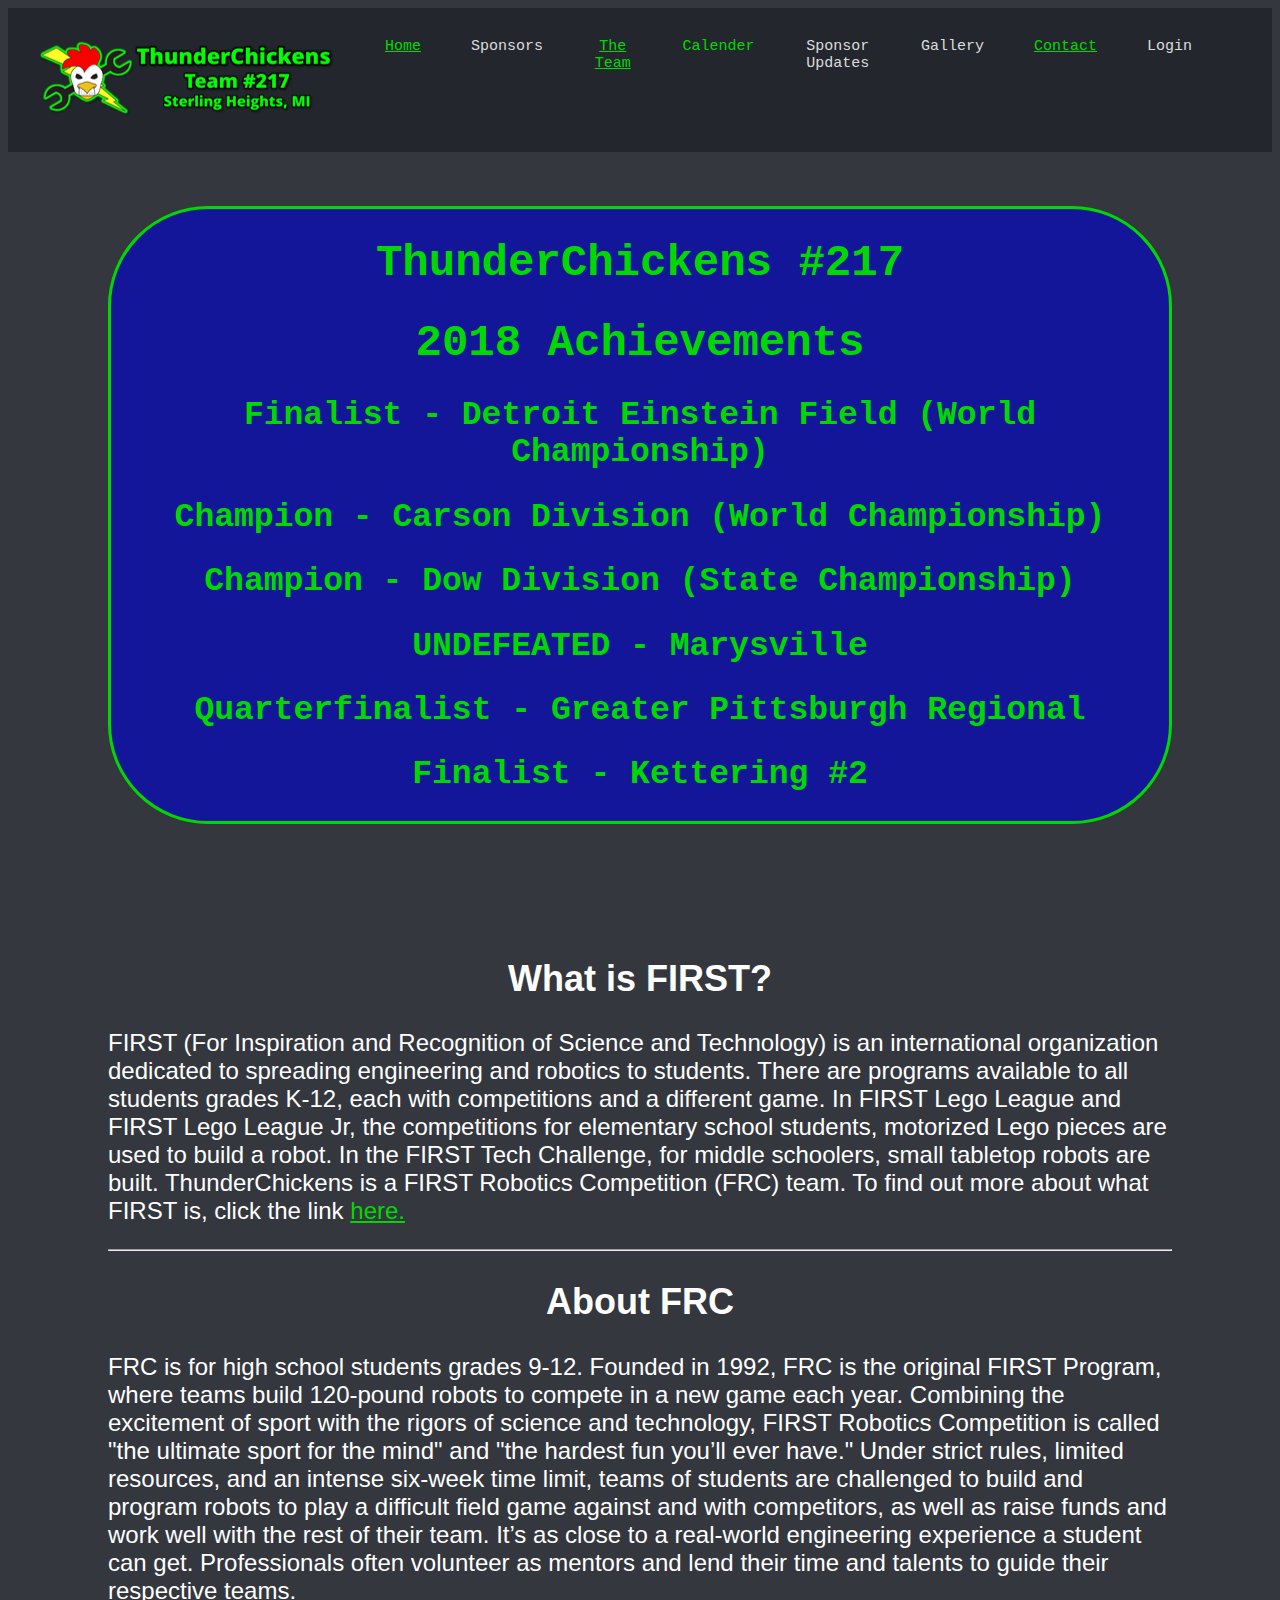
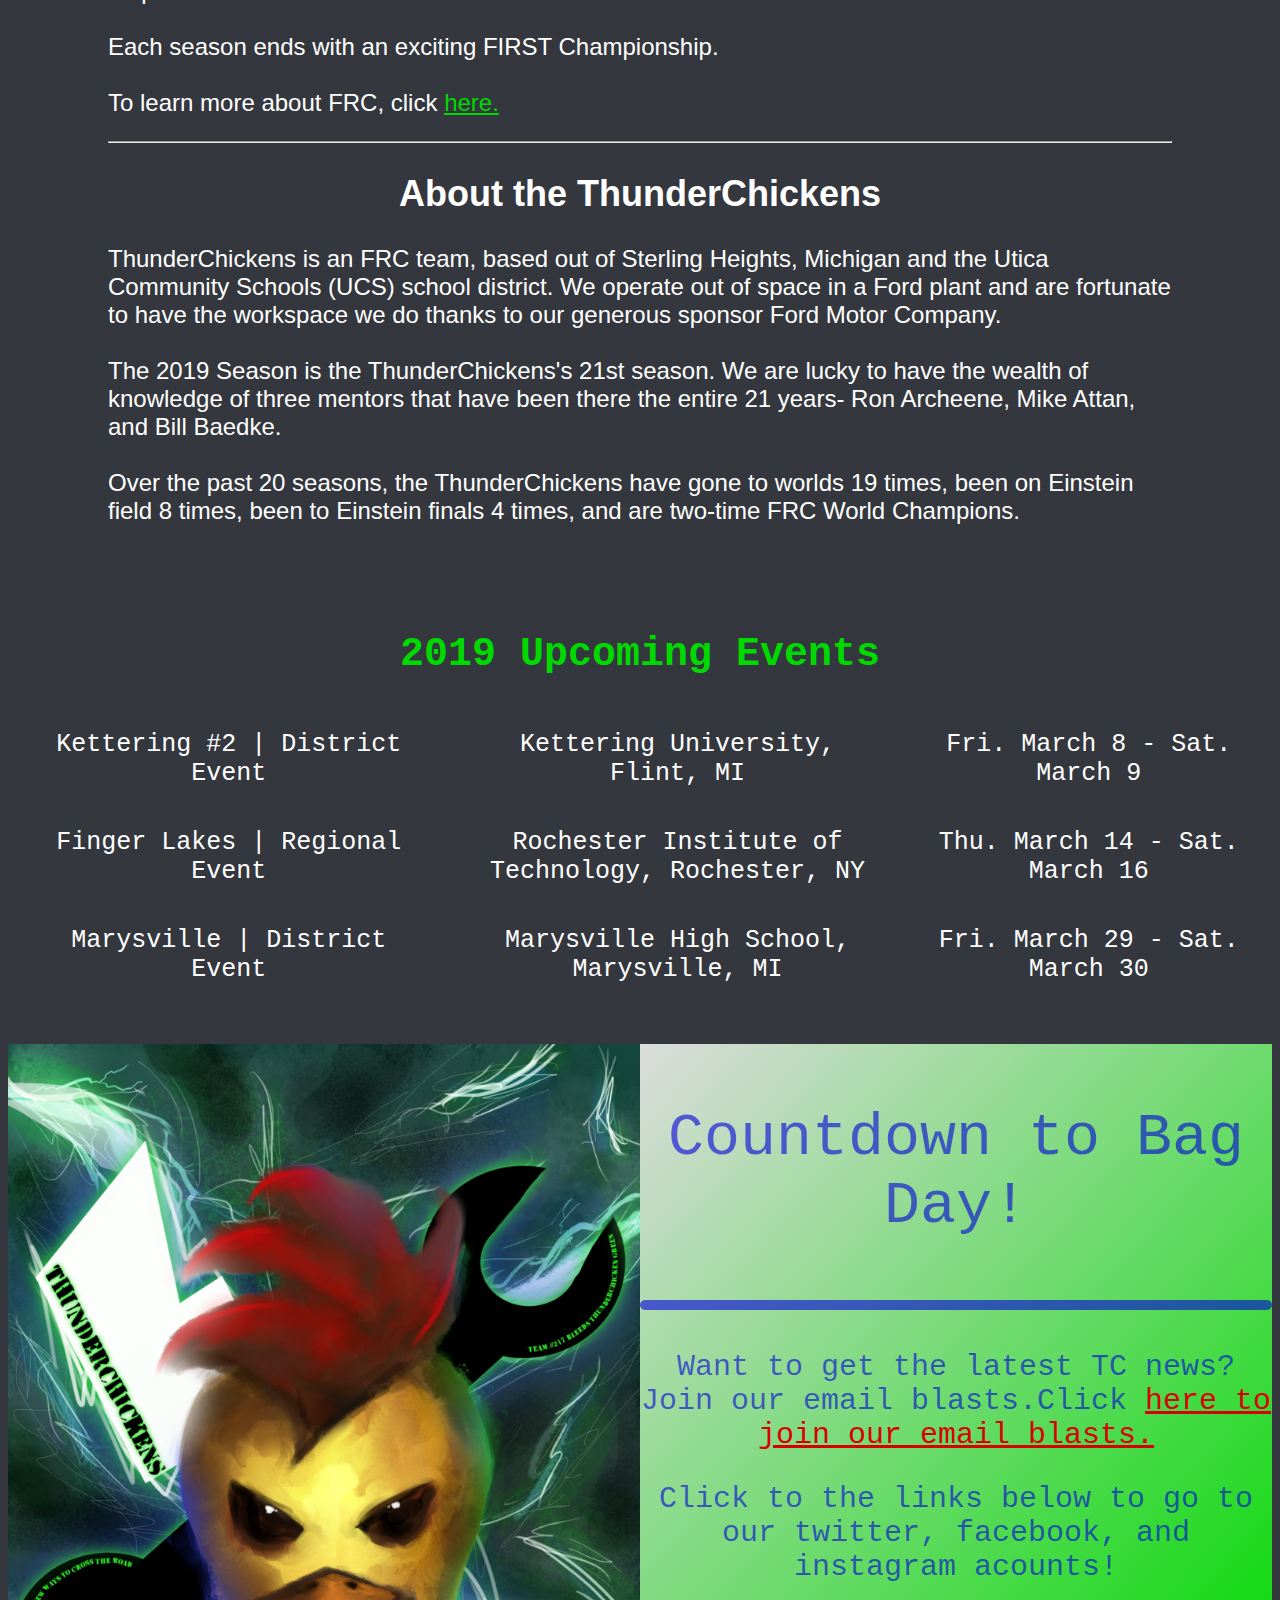
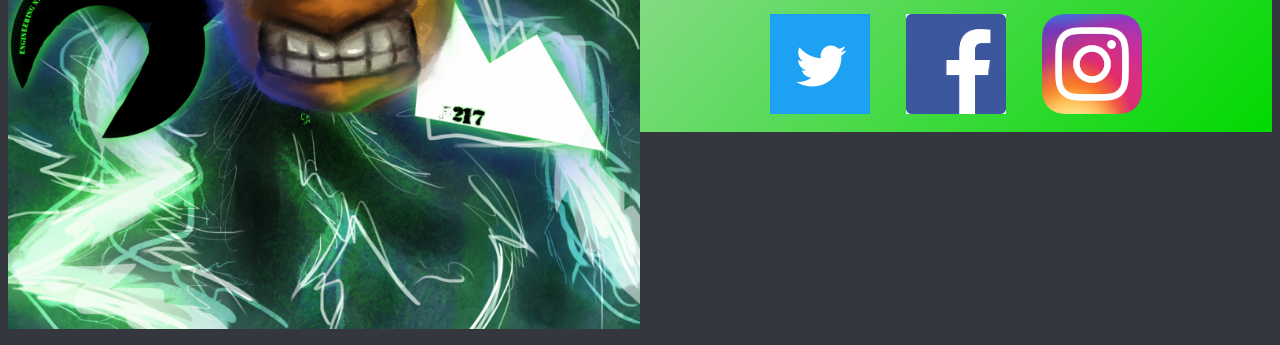
==== index.html @ a52dcb53 "actually did that last one without typos" ====
<!DOCTYPE html>
<html>
  <head>
    <link href="index.css" rel="stylesheet" type="text/css">
    <link rel="icon" href="Favicon.png" type="image/gif" sizes="16x16">
    <title>Home</title>
  </head>
  <body style="background-color:#34373d;">
        <div class="header">
          <div class= "grid1">
            <div class="item1"><img src="Team-217-Logo.png"></div>
            <div class="item1"><a href="./index.html">Home</a></div>
            <div class="item1">Sponsors</div>
            <div class="item1"><a href="/mentors.html">The Team</a></div>
            <div class="item1"><a hre="./calendar.html">Calender</a></div>
            <div class="item1">Sponsor Updates</div>
            <div class="item1">Gallery</div>
            <div class="item1"><a href="./ContactUs.html">Contact</a></div>
            <div class="item1">Login</div>
          </div>
        </div>
    <div class="achievements2018">
      <br>
      <br>
      <br>
      <div class="textbox">
        <h1><span>ThunderChickens #217</span></h1>
        <h1><span>2018 Achievements<br></span></h1>
        <h2><span class="award">Finalist</span><span> - Detroit Einstein Field (World Championship)</span></h2>
        <h2><span class="award">Champion</span<span> - Carson Division (World Championship)</span></h2>
        <h2><span class="award">Champion</span><span> - Dow Division (State Championship)</span></h2>
        <h2><span class="award">UNDEFEATED</span><span> - Marysville</span></h2>
        <h2><span class="award">Quarterfinalist</span><span> - Greater Pittsburgh Regional</span></h2>
        <h2><span class="award">Finalist</span><span> - Kettering #2</span></h2>
      </div>
      <br>
      <br>
      <br>
    </div>
    <div class="info">
      <h2>What is FIRST?</h2>
        <p>FIRST (For Inspiration and Recognition of Science and Technology) is
          an international organization dedicated to spreading engineering and
          robotics to students. There are programs available to all students
          grades K-12, each with competitions and a different game. In FIRST
          Lego League and FIRST Lego League Jr, the competitions for elementary
          school students, motorized Lego pieces are used to build a robot.
          In the FIRST Tech Challenge, for middle schoolers, small tabletop
          robots are built. ThunderChickens is a FIRST Robotics Competition
          (FRC) team. To find out more about what FIRST is, click the link
           <a href="https://www.firstinspires.org/" target="_blank">here.</a></p>
        <hr>

      <h2>About FRC</h2>
        <p>FRC is for high school students grades 9-12. Founded in 1992, FRC is
          the original FIRST Program, where teams build 120-pound robots to
          compete in a new game each year. Combining the excitement of sport
          with the rigors of science and technology, FIRST Robotics Competition
          is called "the ultimate sport for the mind" and "the hardest fun you’ll
          ever have." Under strict rules, limited resources, and an intense
          six-week time limit, teams of students are challenged to build and
          program robots to play a difficult field game against and with competitors,
          as well as raise funds and work well with the rest of their team. It’s
          as close to a real-world engineering experience a student can get.
          Professionals often volunteer as mentors and lend their time and talents
          to guide their respective teams.<br></br>Each season ends with an
           exciting FIRST Championship.<br></br>To learn more about FRC, click
           <a href="https://www.firstinspires.org/robotics/frc" target="_blank">
          here.</a></p>
          <hr>

        <h2>About the ThunderChickens</h2>
          <p>ThunderChickens is an FRC team, based out of Sterling Heights, Michigan
             and the Utica Community Schools (UCS) school district. We operate
             out of space in a Ford plant and are fortunate to have the workspace we
             do thanks to our generous sponsor Ford Motor Company.<br></br>The
             2019 Season is the ThunderChickens's 21st season. We are lucky to
             have the wealth of knowledge of three mentors that have been there
             the entire 21 years- Ron Archeene, Mike Attan, and Bill Baedke.<br></br>
             Over the past 20 seasons, the ThunderChickens have gone to worlds 19
             times, been on Einstein field 8 times, been to Einstein finals 4
             times, and are two-time FRC World Champions.</p>
      </div>
      <h2 class= "events">2019 Upcoming Events</h2>
      <div class="grid">
        <div class="item">Kettering #2 | District Event</div>
        <div class="item">Kettering University, Flint, MI</div>
        <div class="item">Fri. March 8 - Sat. March 9</div>
        <div class="item">Finger Lakes | Regional Event</div>
        <div class="item">Rochester Institute of Technology, Rochester, NY</div>
        <div class="item">Thu. March 14 - Sat. March 16</div>
        <div class="item">Marysville | District Event</div>
        <div class="item">Marysville High School, Marysville, MI</div>
        <div class="item">Fri. March 29 - Sat. March 30</div>
      </div>
      <div>
        <img src="Cool_Pic.png" alt="thunderchicken logo"class="counter">
          <div class="text">
            <p>Countdown to Bag Day!</p>
            <!-- Display the countdown timer in an element -->
              <p id="demo" class="text2"></p>
                <script>
                var deadline = new Date("Feb 19, 2019 23:59:59").getTime();
                var x = setInterval(function() {
                  var now = new Date().getTime();
                  var t = deadline - now;
                  var days = Math.floor(t / (1000 * 60 * 60 * 24));
                  var hours = Math.floor((t%(1000 * 60 * 60 * 24))/(1000 * 60 * 60));
                  var minutes = Math.floor((t % (1000 * 60 * 60)) / (1000 * 60));
                  var seconds = Math.floor((t % (1000 * 60)) / 1000);
                  document.getElementById("demo").innerHTML = days + " days: "+ hours + " hours: " +
                   minutes + " minutes: " + seconds + " seconds";
                      if (t < 0) {
                          clearInterval(x);
                          document.getElementById("demo").innerHTML = "EXPIRED";
                        }
                      }, 1000);
                </script>
            <p style="font-size: 30px">
               Want to get the latest TC news? Join our email blasts.Click <a
               style="color:rgb(217,0,0);"class="email"href="https://docs.google.com/forms/d/e/1FAIpQLSdtyymuOifxNgZHYs7qr8MhsYaFreOatyy6ARr3jksM3cwLuQ/viewform"
              target="_blank">here to join our email blasts.</a></p>
            <p style="font-size: 30px">Click to the links below to go to our twitter, facebook, and instagram acounts!</p>
            <a href="https://twitter.com/tc_217" target="_blank"><img class="link" src="twitter.jpg"></a>
            <a href="https://www.facebook.com/Team217/" target="_blank"><img class="link" src="facebook.png"></a>
            <a href="https://www.instagram.com/tc_217/?hl=en" target="_blank"><img class="link" src="instagram.png"></a>
          </div>
        </div>
<!--      <div class="footer">
        <div class="grid2">
          <div class="item2"><a href="https://twitter.com/tc_217"><img class="link" src="twiter.png"></a></div>
          <div class="item2"><a href="https://www.facebook.com/Team217/"><img class="link" src="facebook.jpg"></a></div>
          <div class="item2"><a href="https://www.instagram.com/tc_217/?hl=en"><img class="link" src="instagram.png"></a></div>
        </div>
      </div> -->
    </body>
</html>
---- index.css ----
.achievements2018{
  background-image: url("HomePageBack.jpg");
  background-size: cover;
  background-position: center;

}
.textbox {

  background-color: rgba(0,0,217, 0.6);
  color: rgb(0,217,0);
  border: 3px solid rgb(0,217,0);
  margin-left:100px;
  margin-right:100px;
  border-radius: 100px;
  font-family: arial black, monaco, monospace;
  text-align: center;
  font-weight: bold;
  font-size: 22px;
  color: #00d900;
}

.info {
  background-color: #34373d;
  color:#ffffff;
  font-family: tahoma, arial, helvetica, sans-serif;
  font-size: 18pt;
  padding: 50px 100px 50px 100px;
}

h2{
  text-align:center;
}

a {
  color: rgb(0,217,0);
}
p.demo {
  font-family: tahoma, arial, helvetica, sans-serif;
  font-size: 40pt;
}
.counter {
  width: 50%;
  float:left;
  min-width:50%;
  max-width:50%;
}

.text{
  float:left;
  text-align:center;
  font-size:60px;
  font-family:arial black, monaco, monospace;
  max-width: 50%;
  left: 5%;
  background-image: linear-gradient(to bottom right, rgb(220,220,220), rgb(0,217,0));
  color: rgba(0,0,217,.6);
}

.text2{
  font-family:arial black, monaco, monospace;
  font-size: 40px;
  border-radius:20px;
  border: 5px solid;
}
.grid {
  display:grid;
  background-color: #34373d;
  grid-template-columns: auto auto auto;
  grid-gap: 50px, 50px;
  padding-bottom: 40px;
}

.item {
  font-size: 25px;
  text-align: center;
  color: #fff;
  font-family: arial black, monaco, monospace;
  padding: 20px;
}

.events {
  font-size: 40px;
  color: rgb(0,217,0);
  background-color: #34373d;
  font-family: arial black, monaco, monospace;
}

.header {
  padding: 30px;
  text-align: center;
  background: #23262c;
  color: white;
  font-size: 15px;
}

.grid1 {
  display:grid;
  grid-template-columns: auto auto auto auto auto auto auto auto auto auto;
  grid-gap: 50px
}

.item1 {
  font-size: 15px;
  text-align: center;
  color: #ddd;
  font-family: arial black, monaco, monospace;
}

.footer {
  background-color: #34373d;
  text-align: center;
}

.grid2 {
  display:grid;
  grid-template-columns:auto auto auto;
  grid-gap: 50px
}

.item2 {
  font-size: 15px;
  text-align: center;
  color: #ddd;
  font-family: arial black, monaco, monospace;
}

.link {
  height: 100px;
  width: 100px;
}
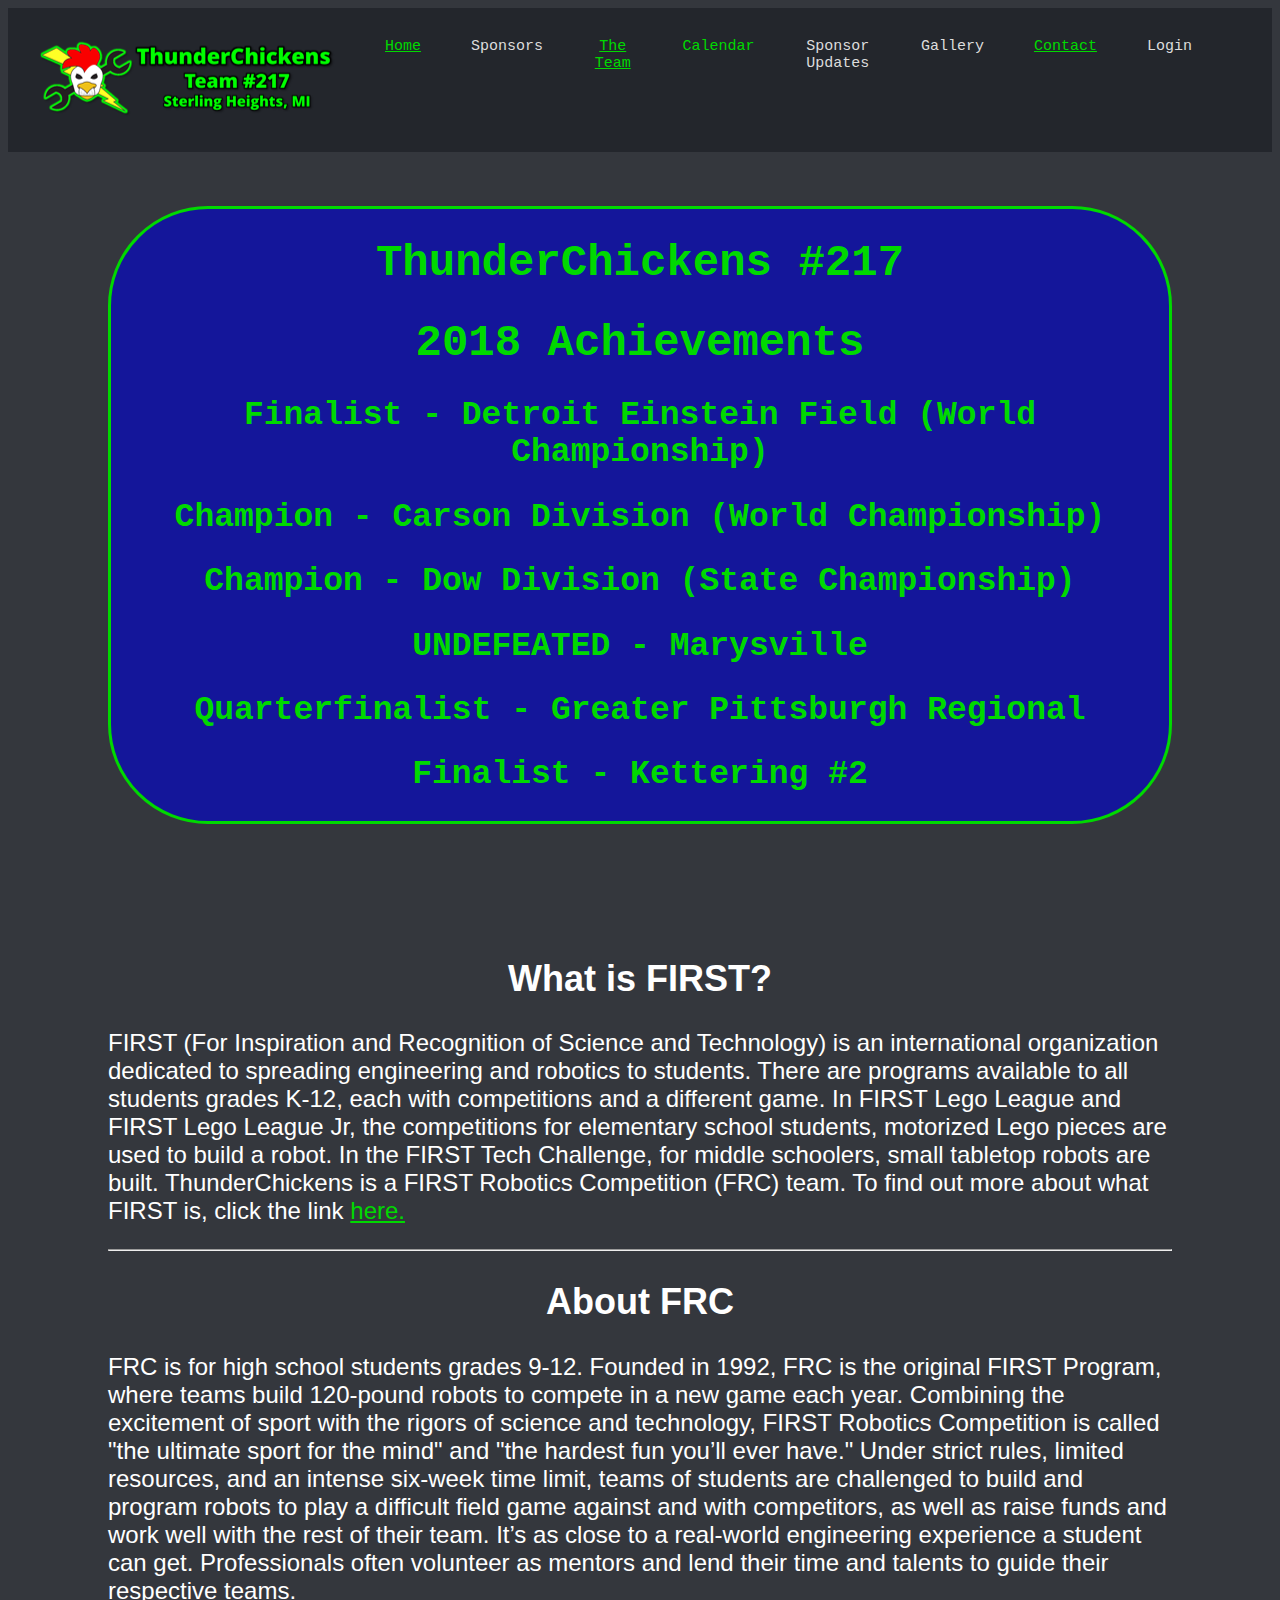
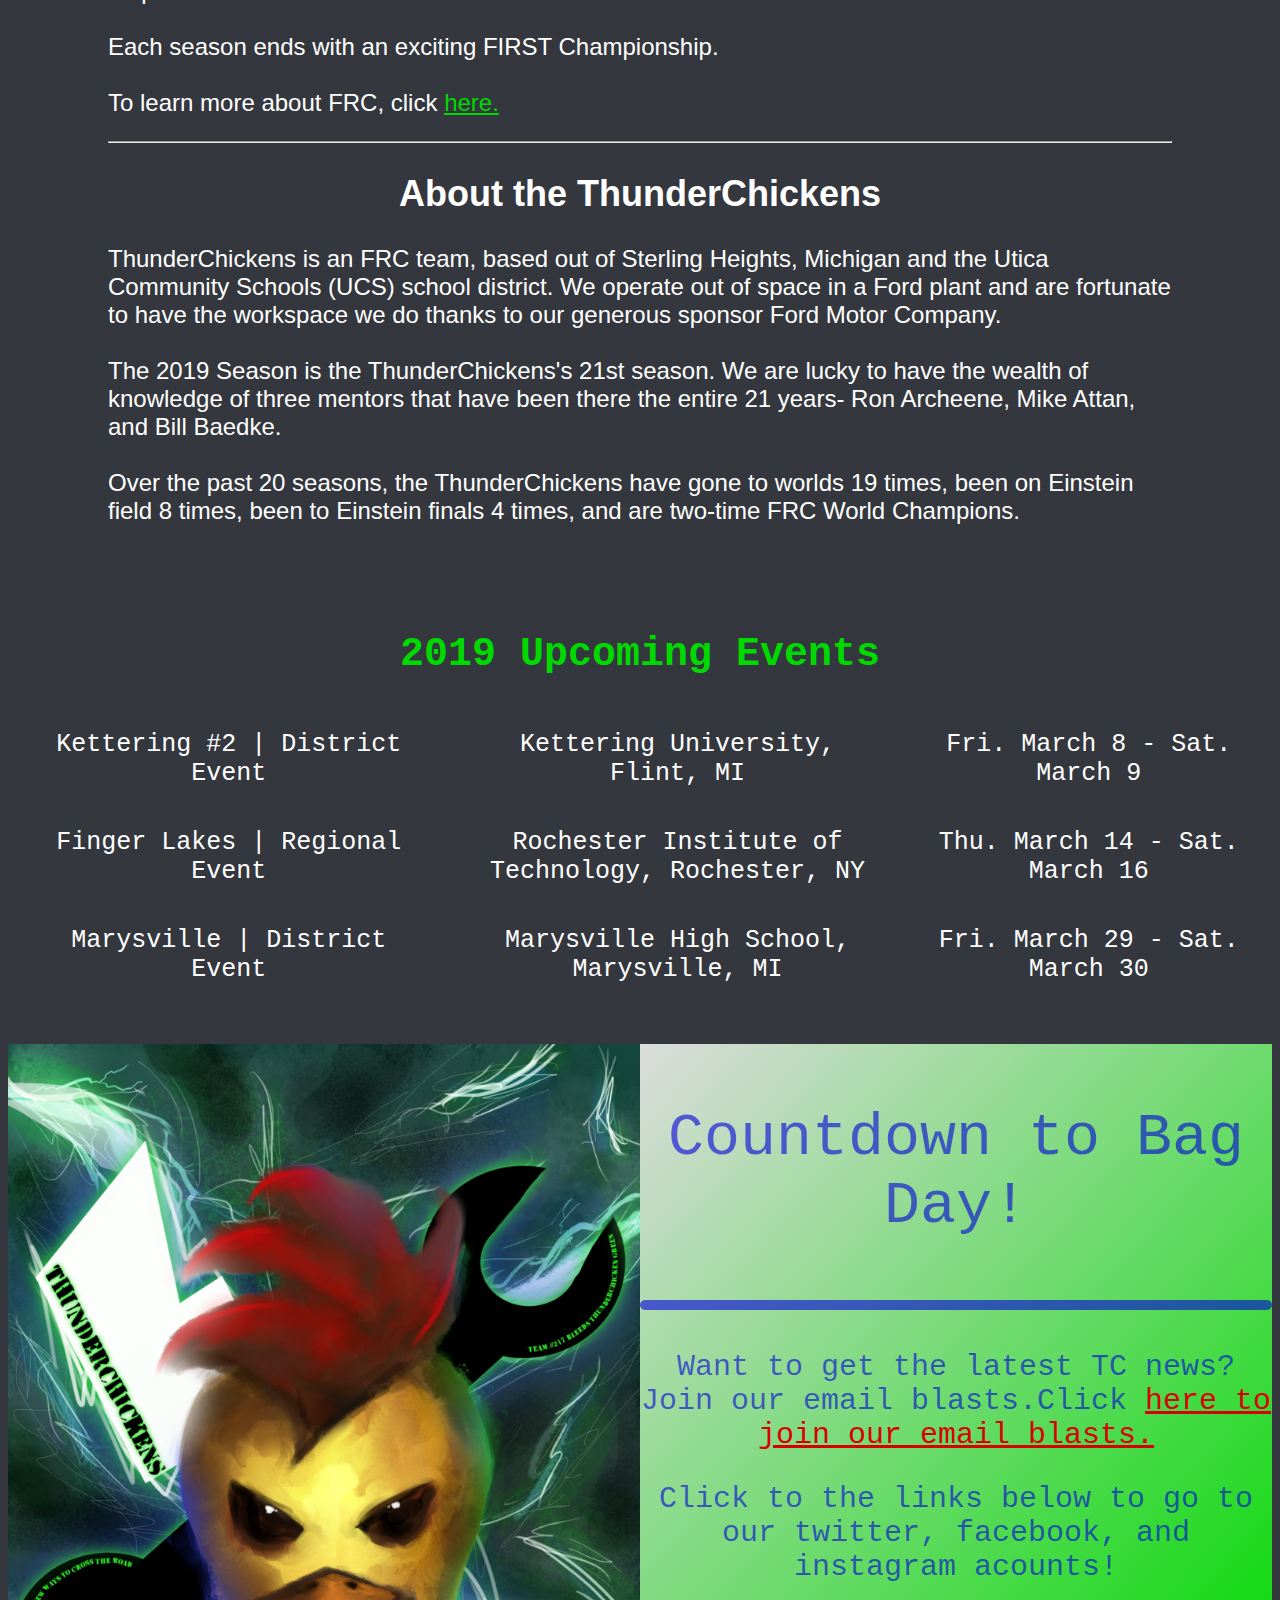
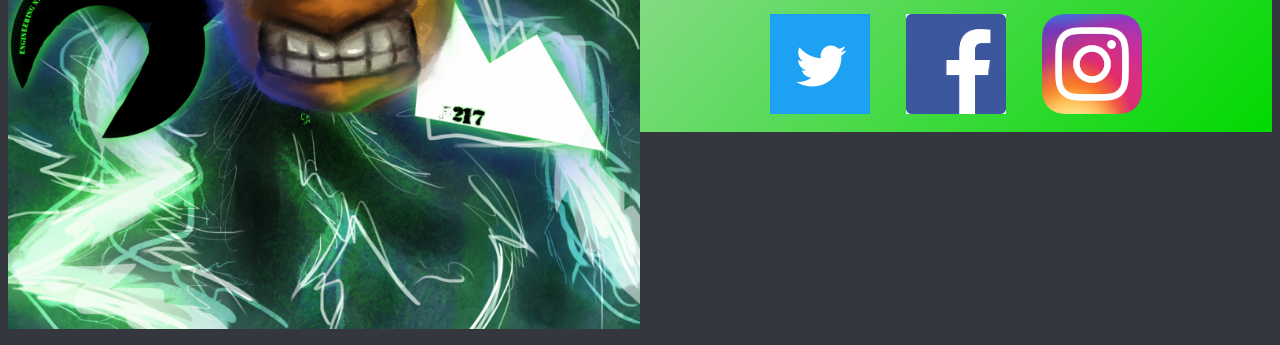
==== commit b6d1084d: "attempt2" ====
--- a/index.html
+++ b/index.html
@@ -11,8 +11,8 @@
             <div class="item1"><img src="Team-217-Logo.png"></div>
             <div class="item1"><a href="./index.html">Home</a></div>
             <div class="item1">Sponsors</div>
-            <div class="item1"><a href="/mentors.html">The Team</a></div>
-            <div class="item1"><a hre="./calendar.html">Calender</a></div>
+            <div class="item1"><a href="./mentors.html">The Team</a></div>
+            <div class="item1"><a hre="./calendar.html">Calendar</a></div>
             <div class="item1">Sponsor Updates</div>
             <div class="item1">Gallery</div>
             <div class="item1"><a href="./ContactUs.html">Contact</a></div>
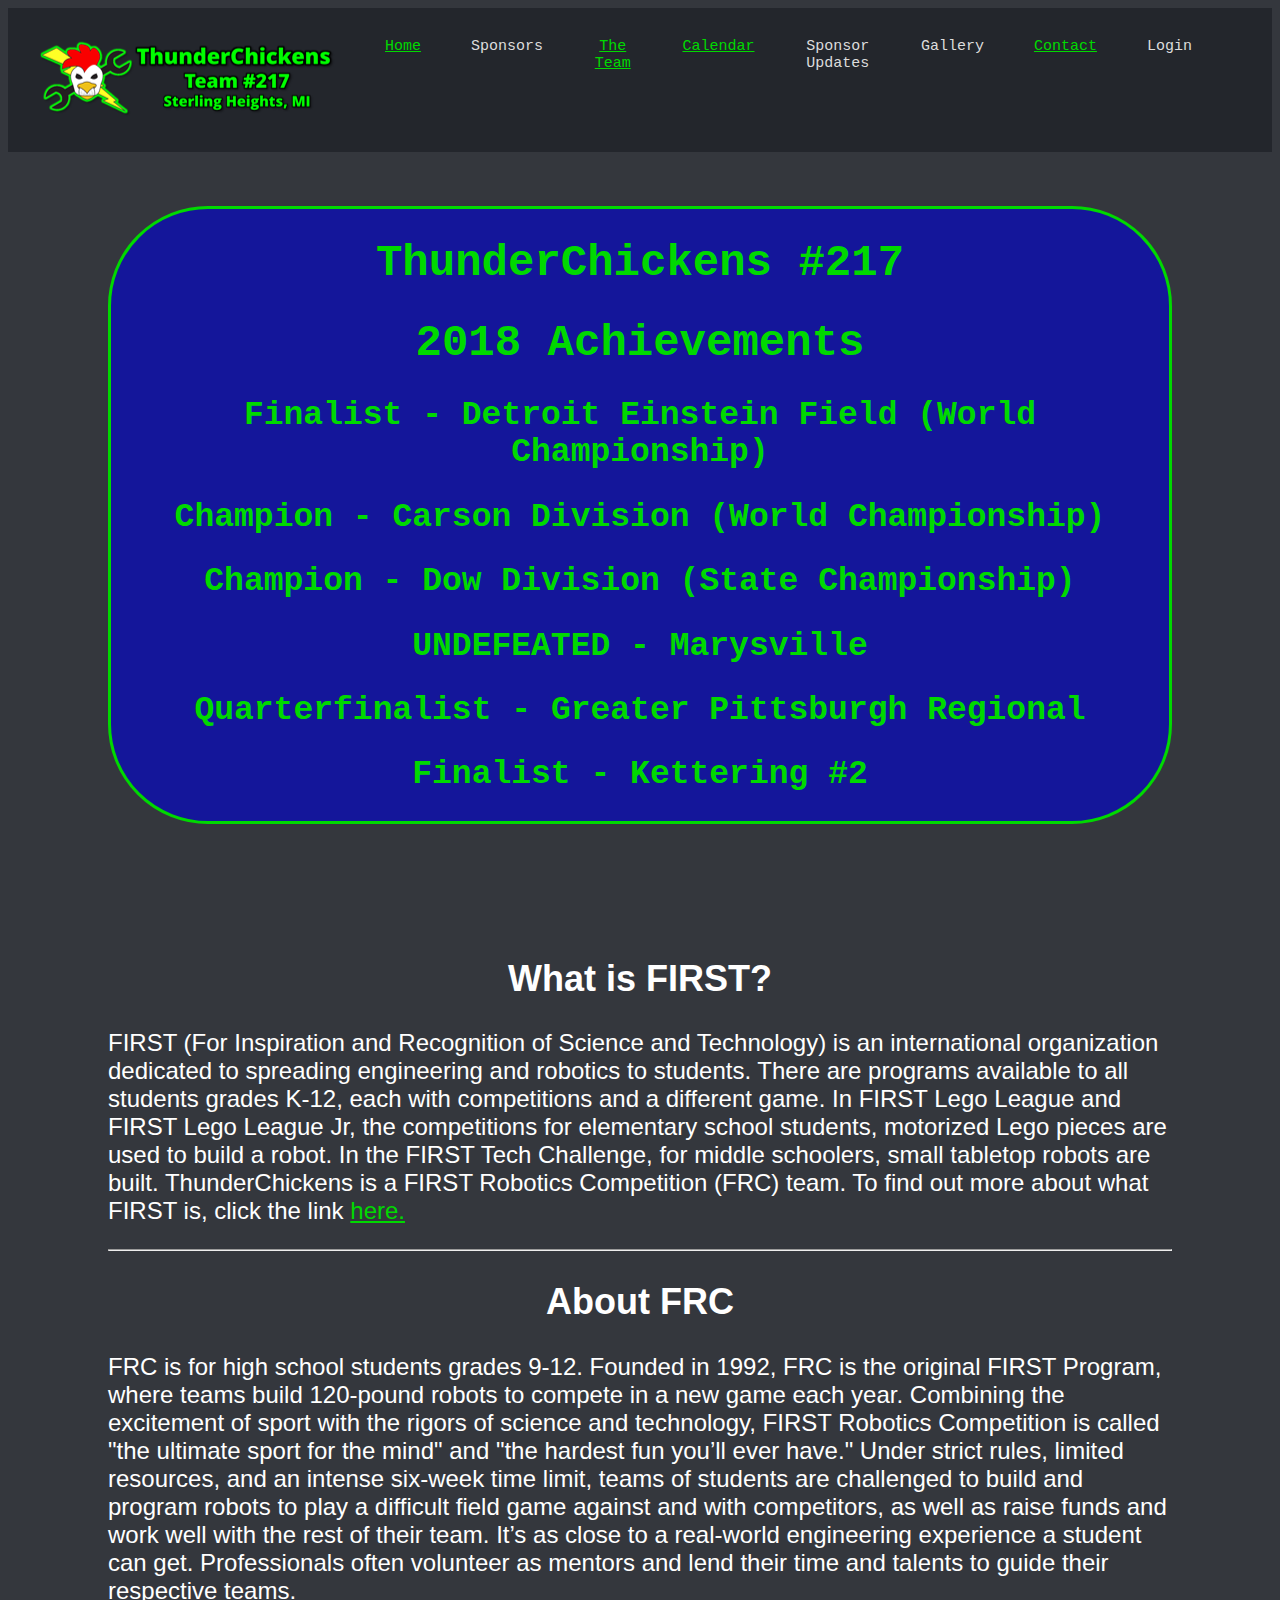
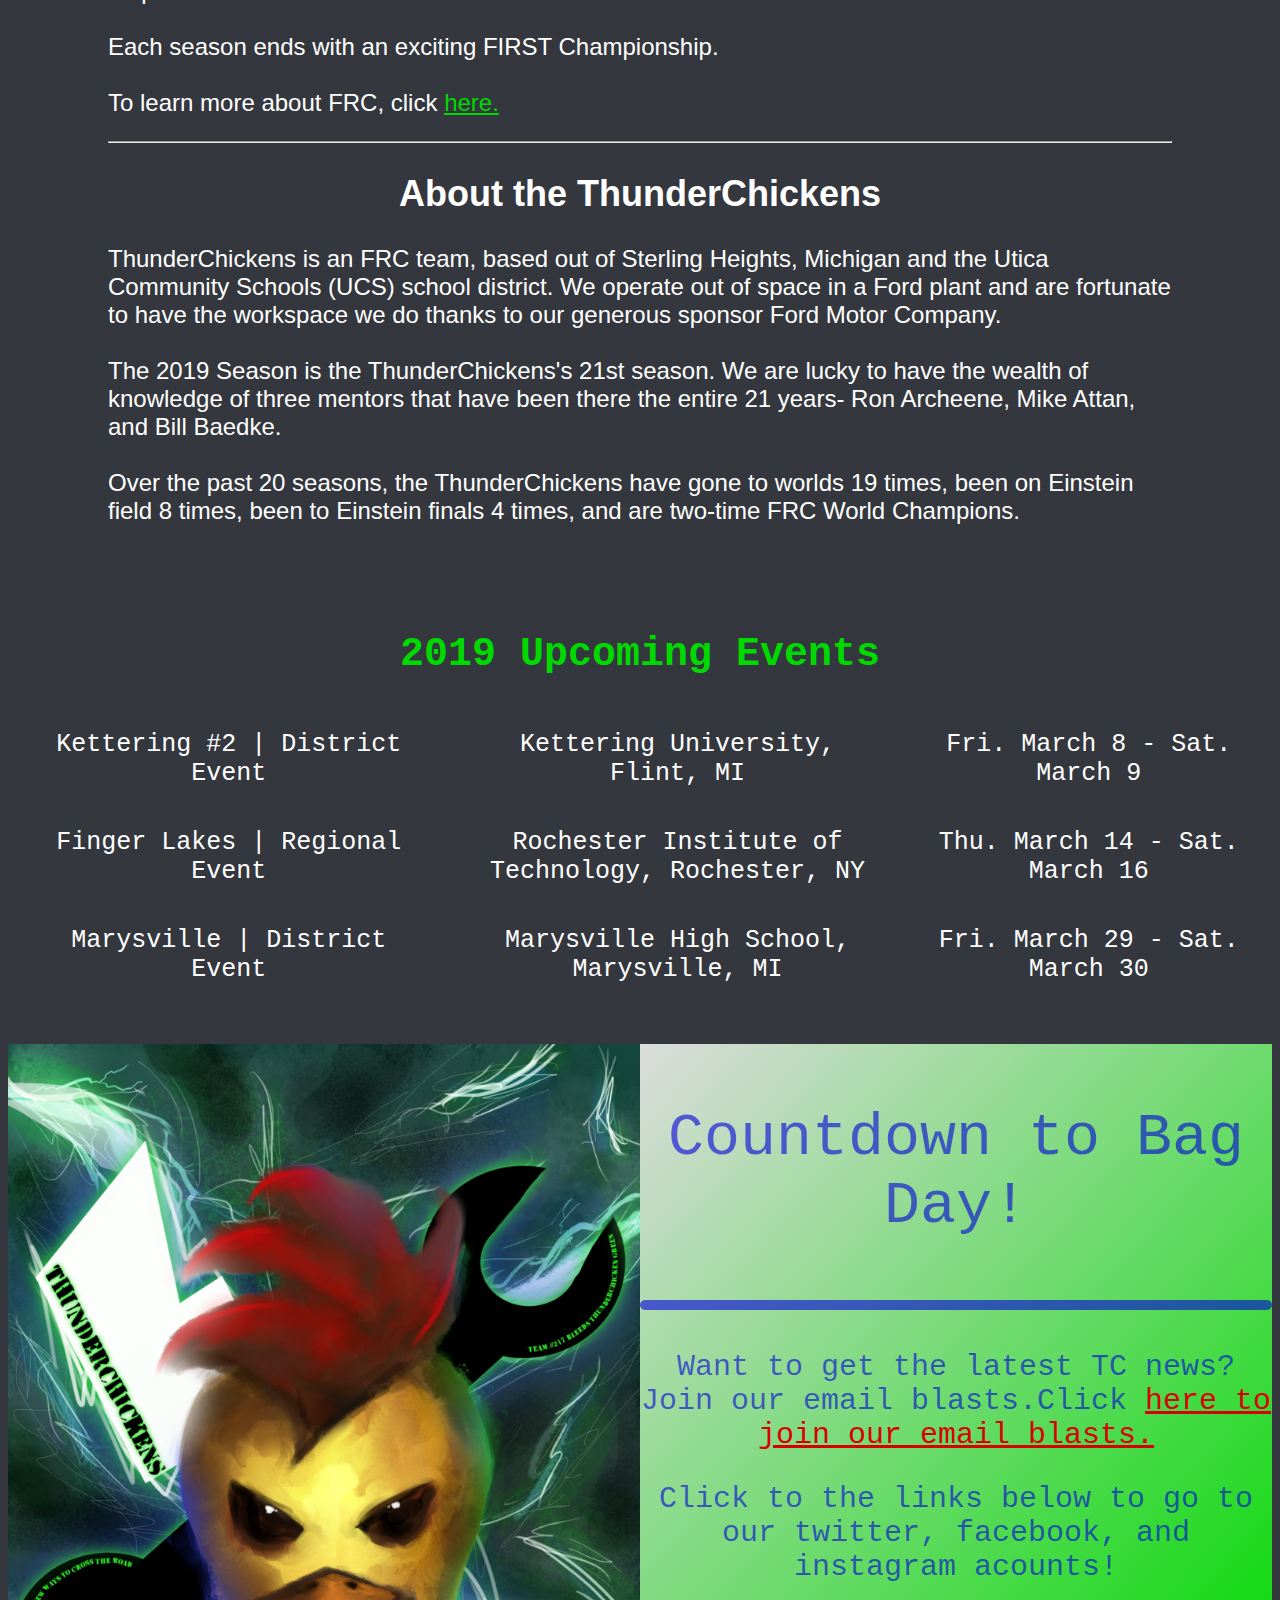
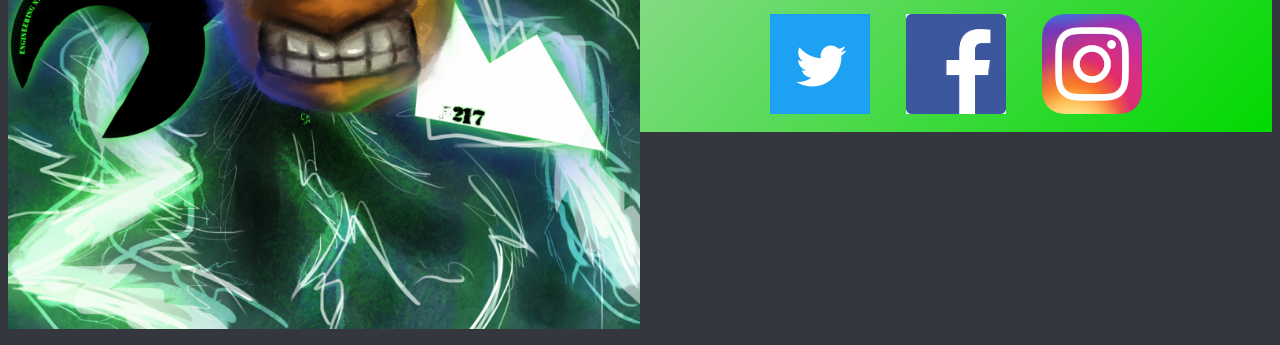
==== commit 7d7b52c7: "it works now" ====
--- a/index.html
+++ b/index.html
@@ -12,7 +12,7 @@
             <div class="item1"><a href="./index.html">Home</a></div>
             <div class="item1">Sponsors</div>
             <div class="item1"><a href="./mentors.html">The Team</a></div>
-            <div class="item1"><a hre="./calendar.html">Calendar</a></div>
+            <div class="item1"><a href="./calendar.html">Calendar</a></div>
             <div class="item1">Sponsor Updates</div>
             <div class="item1">Gallery</div>
             <div class="item1"><a href="./ContactUs.html">Contact</a></div>
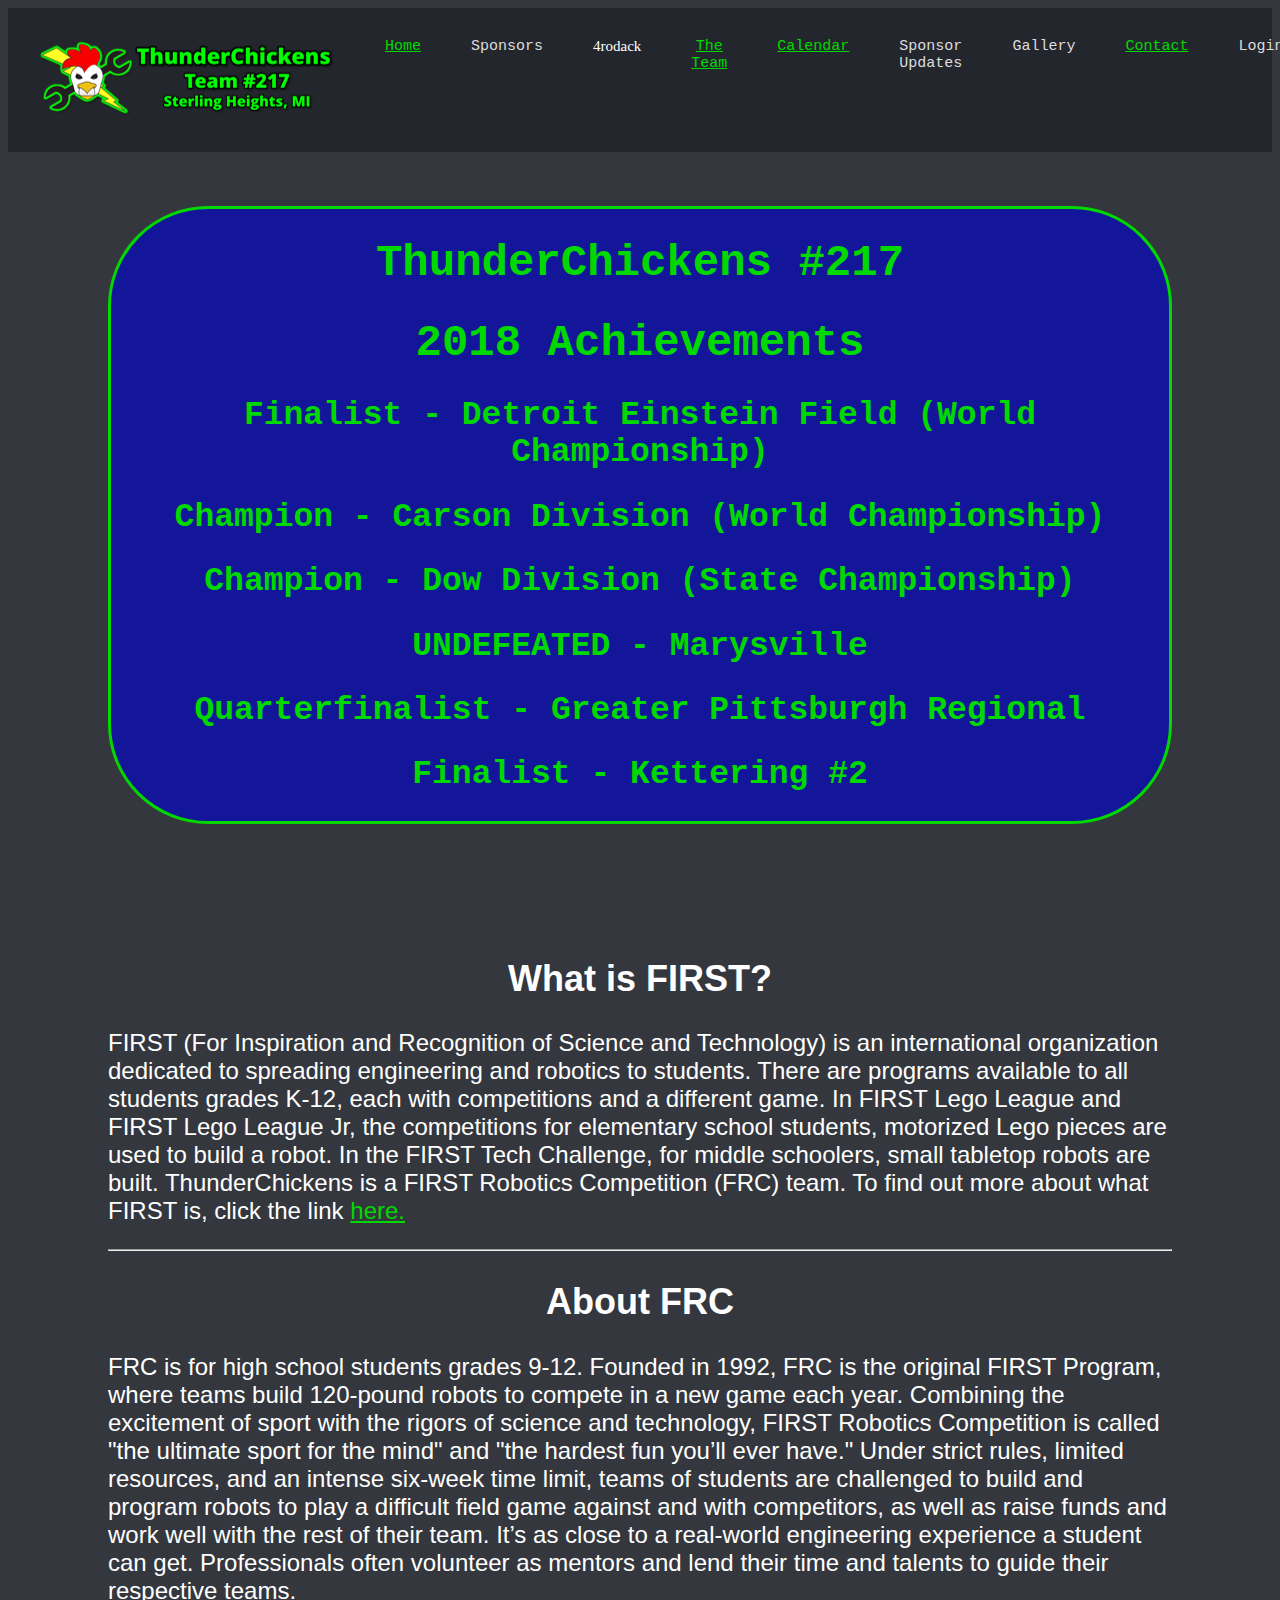
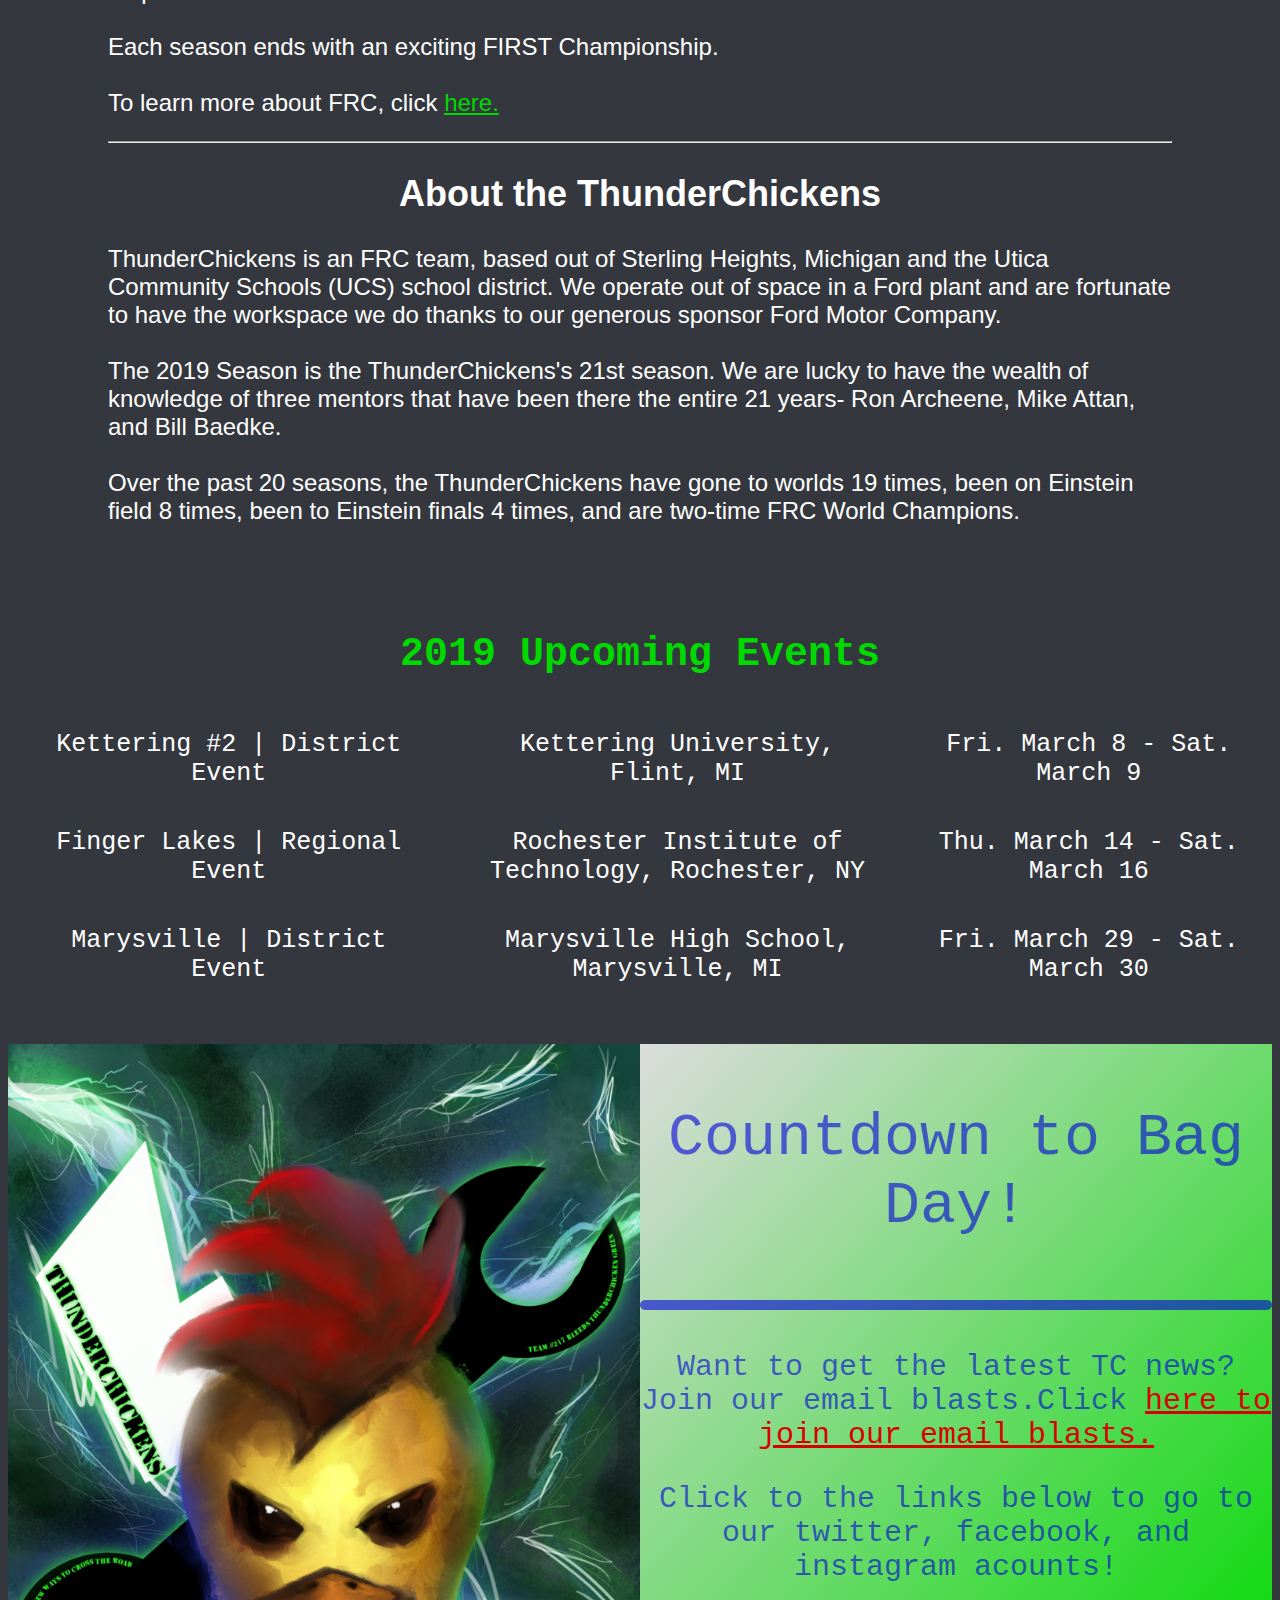
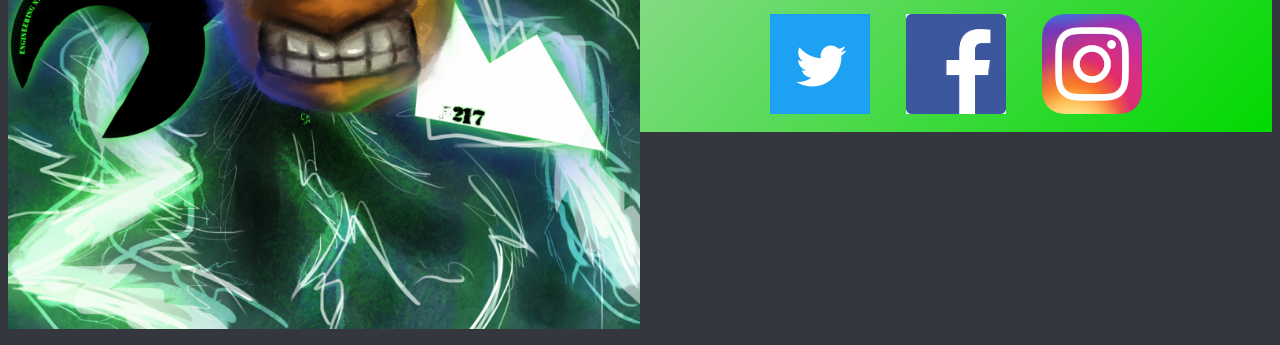
==== commit 8c62281c: "maybe pictures will work now" ====
--- a/index.html
+++ b/index.html
@@ -10,7 +10,7 @@
           <div class= "grid1">
             <div class="item1"><img src="Team-217-Logo.png"></div>
             <div class="item1"><a href="./index.html">Home</a></div>
-            <div class="item1">Sponsors</div>
+            <div class="item1">Sponsors</div>4rodack
             <div class="item1"><a href="./mentors.html">The Team</a></div>
             <div class="item1"><a href="./calendar.html">Calendar</a></div>
             <div class="item1">Sponsor Updates</div>
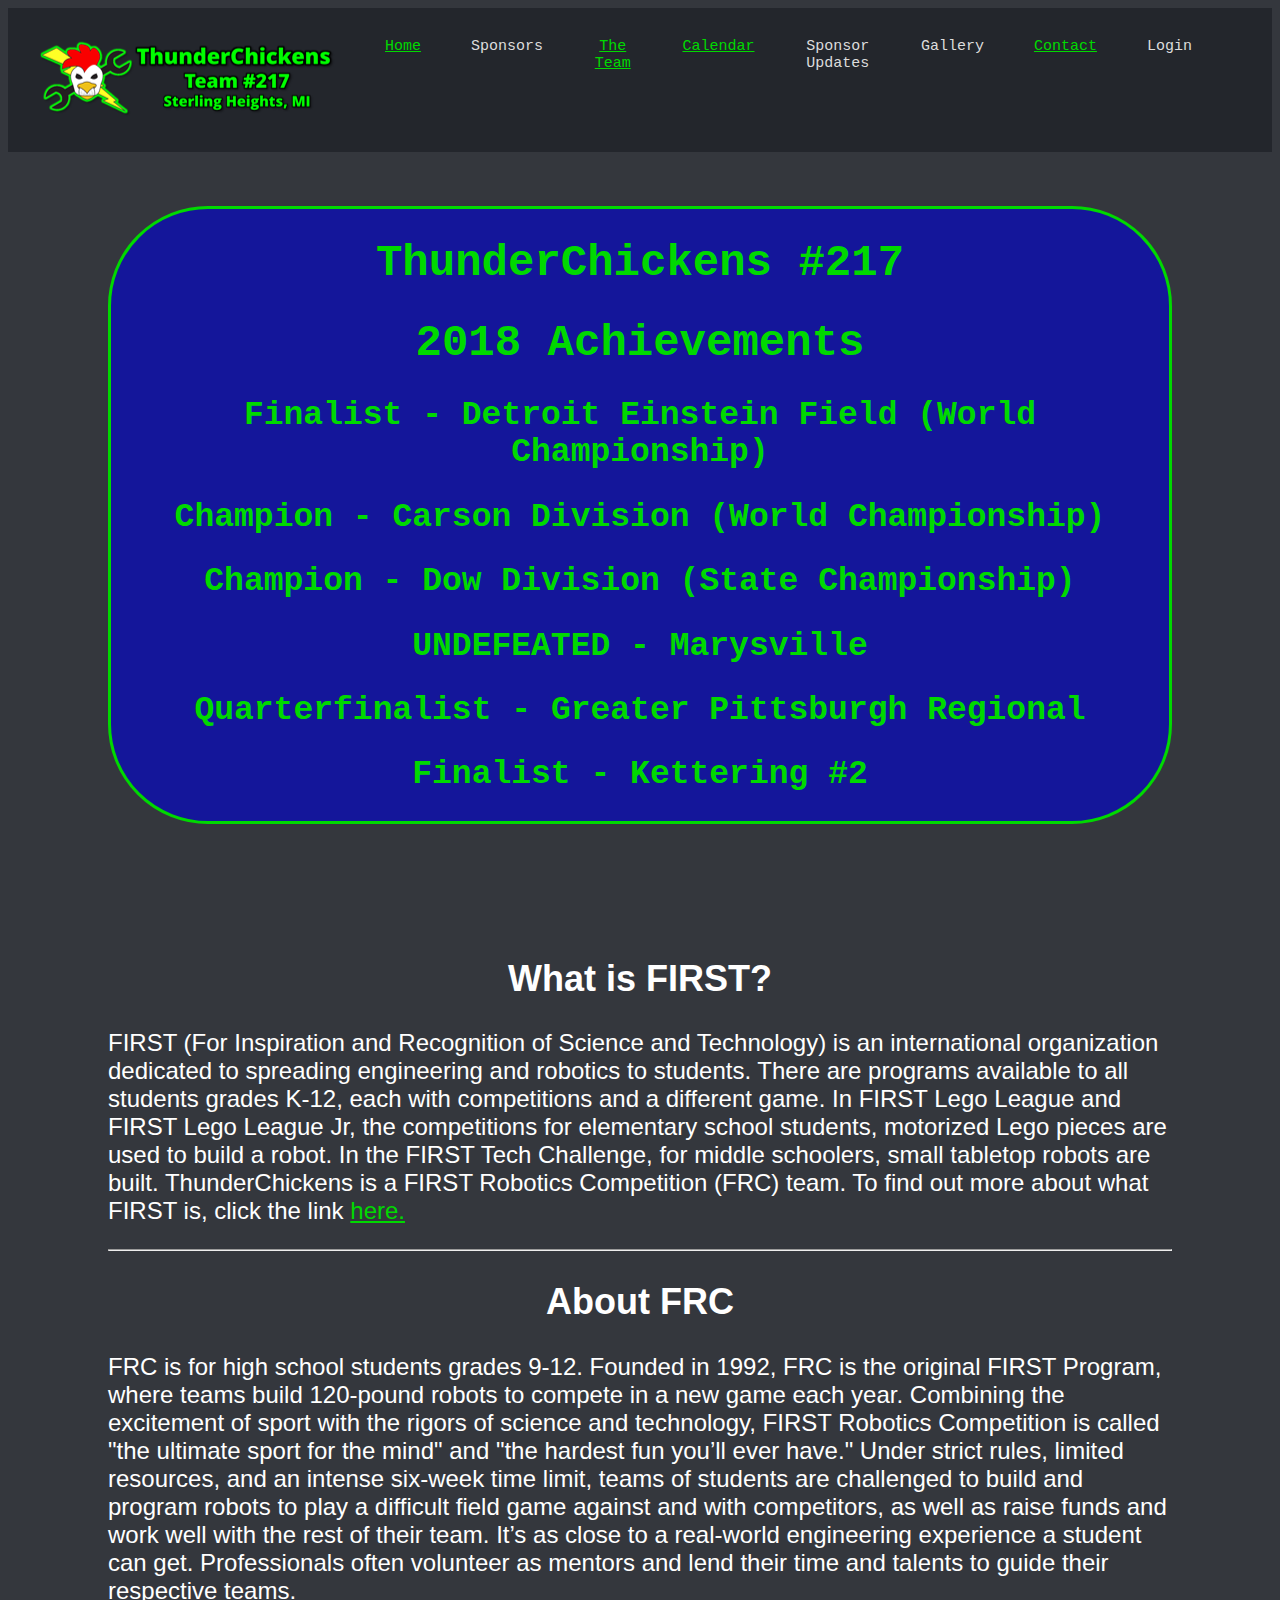
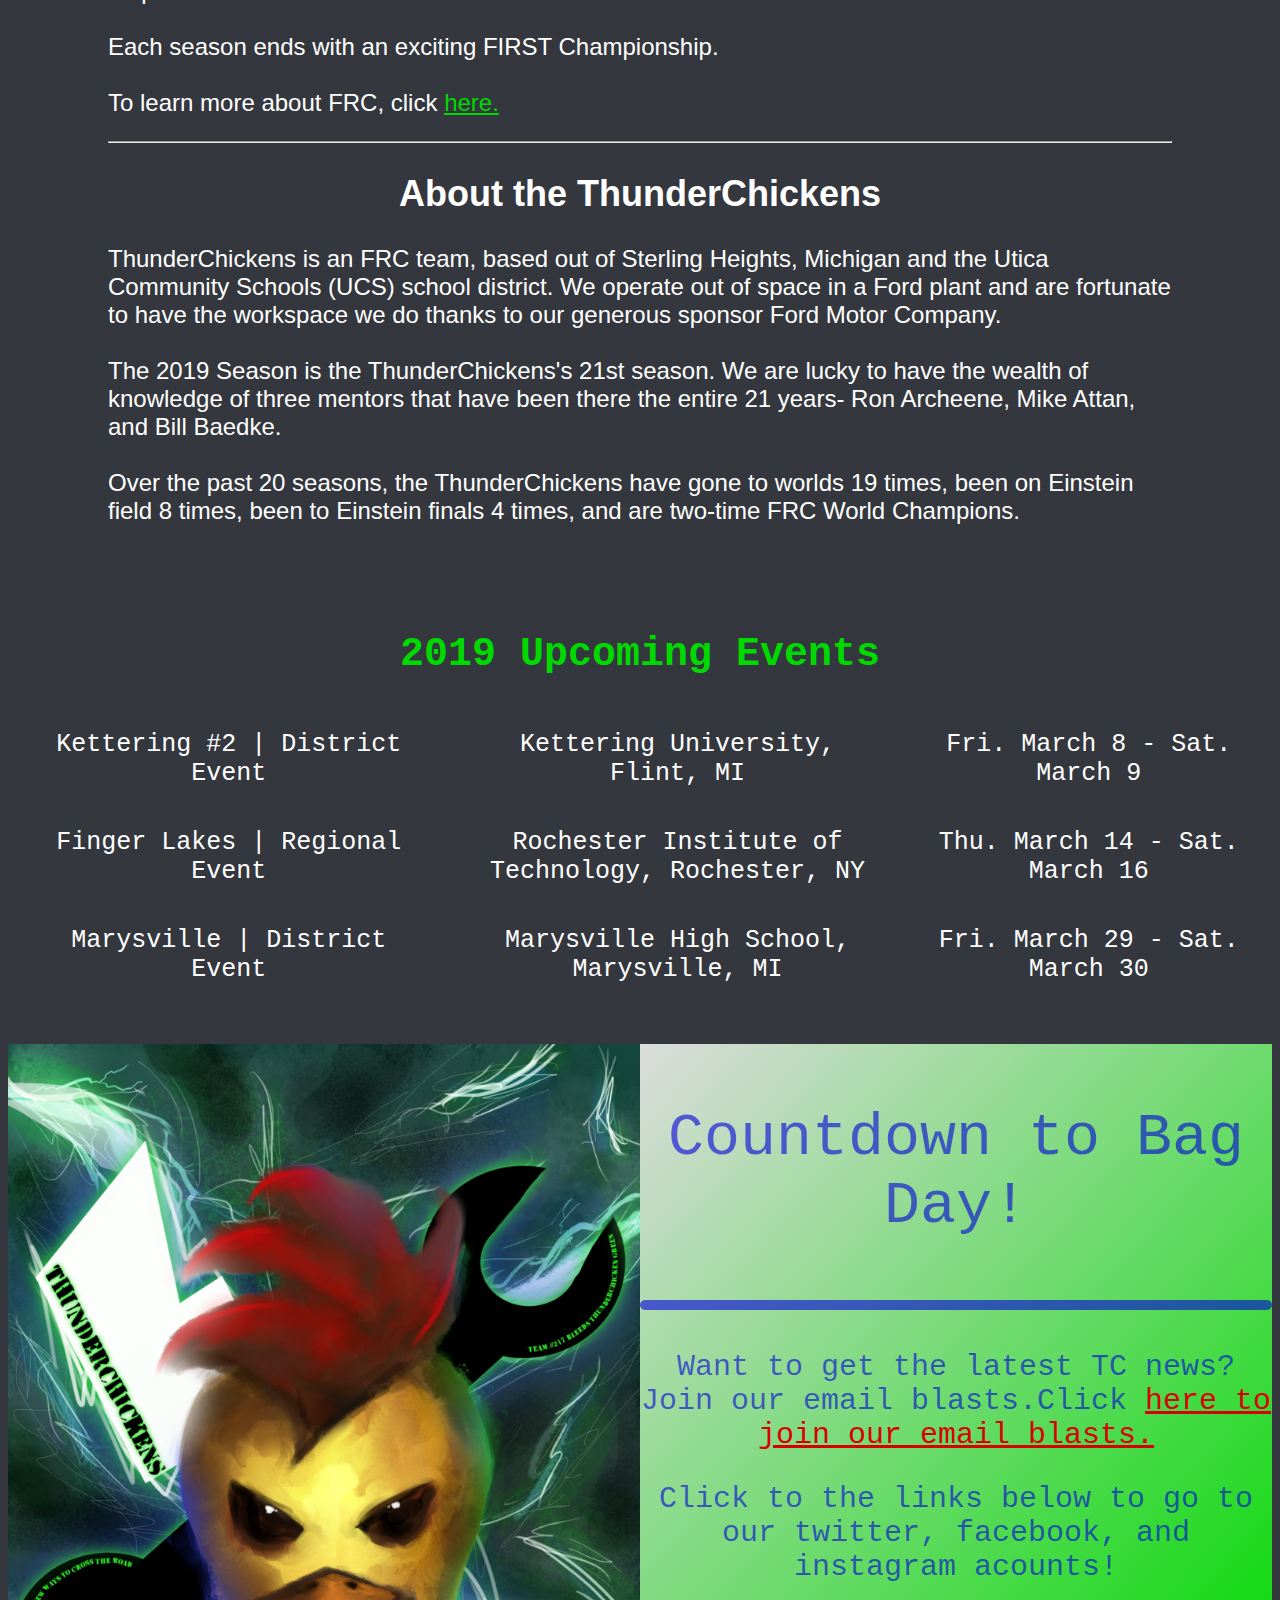
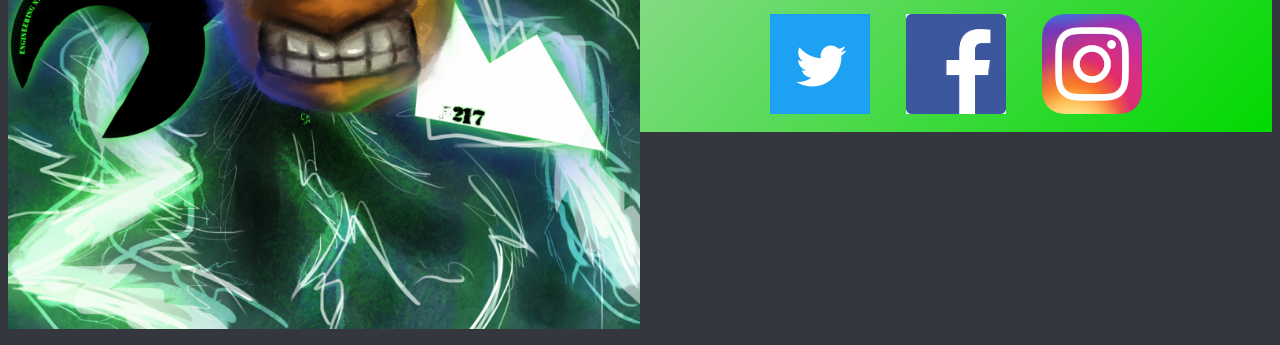
==== commit d3fbd507: "work now please?" ====
--- a/index.html
+++ b/index.html
@@ -10,7 +10,7 @@
           <div class= "grid1">
             <div class="item1"><img src="Team-217-Logo.png"></div>
             <div class="item1"><a href="./index.html">Home</a></div>
-            <div class="item1">Sponsors</div>4rodack
+            <div class="item1">Sponsors</div>
             <div class="item1"><a href="./mentors.html">The Team</a></div>
             <div class="item1"><a href="./calendar.html">Calendar</a></div>
             <div class="item1">Sponsor Updates</div>
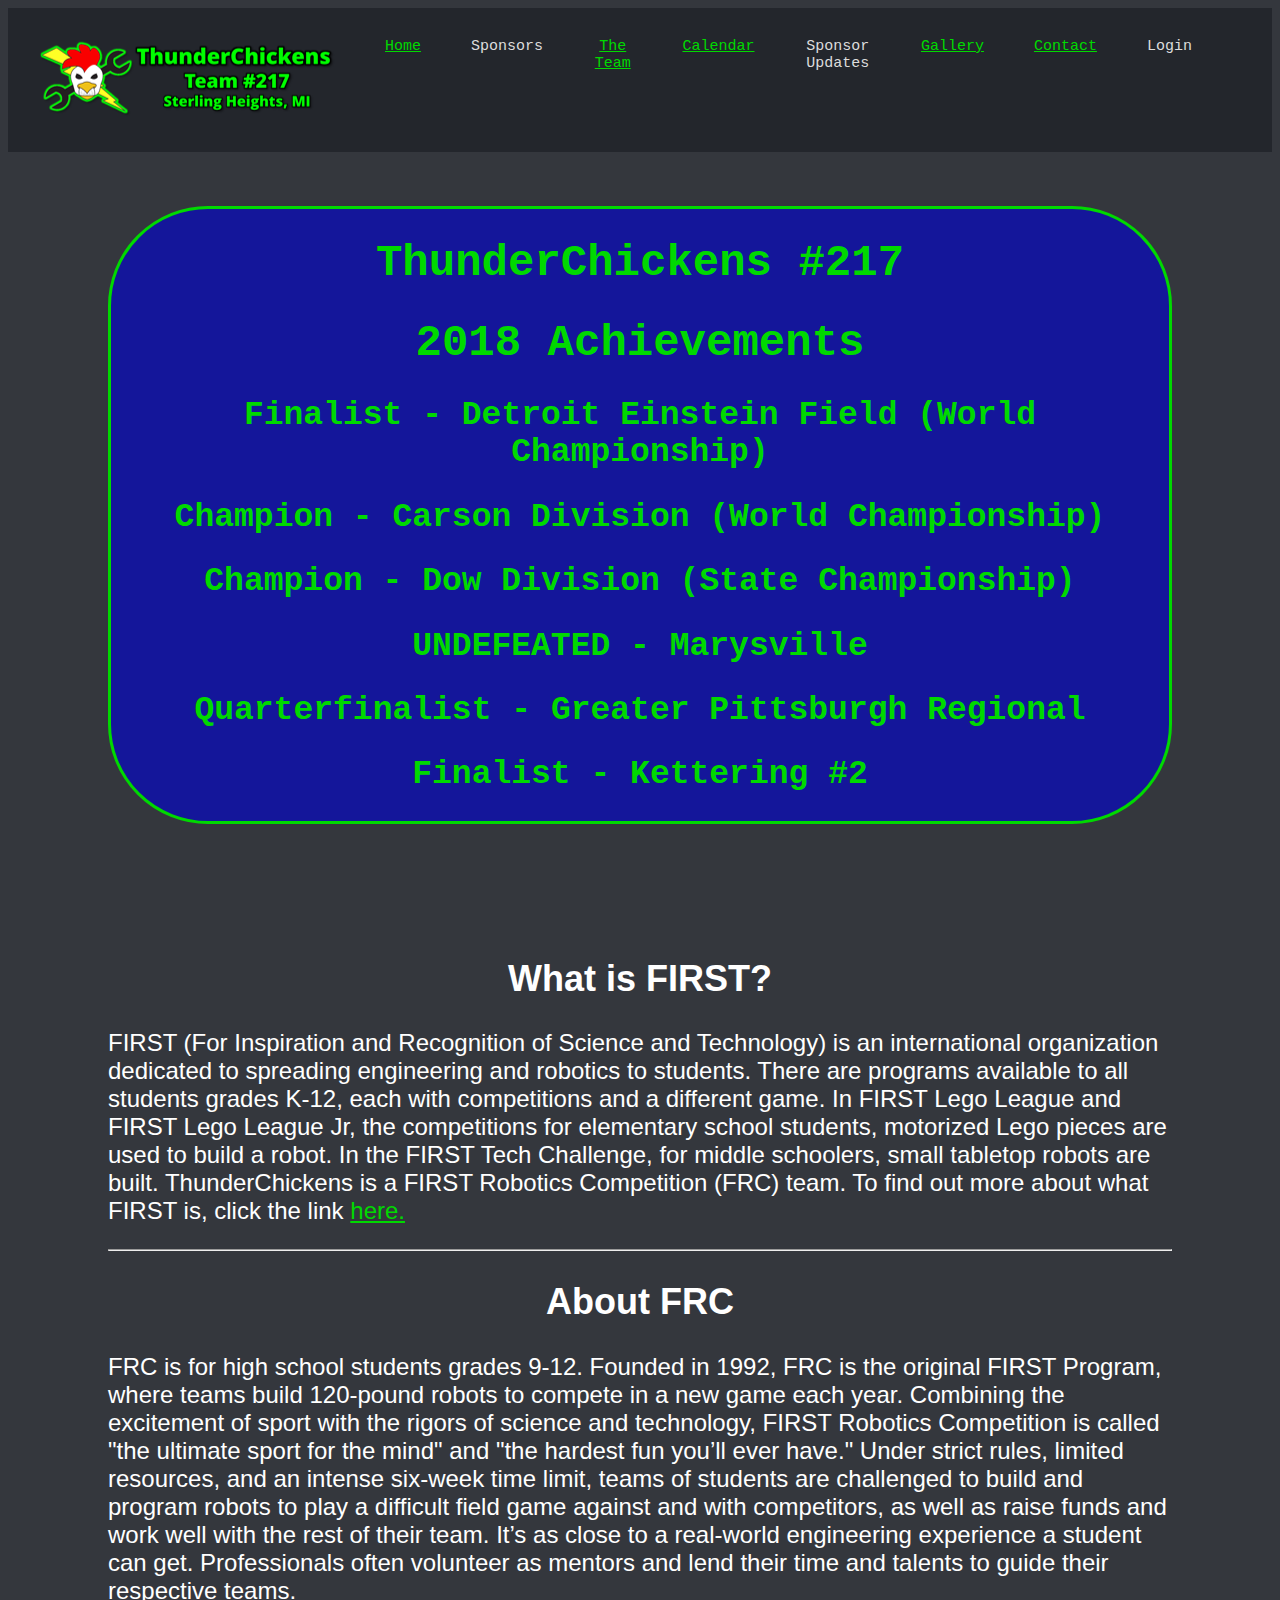
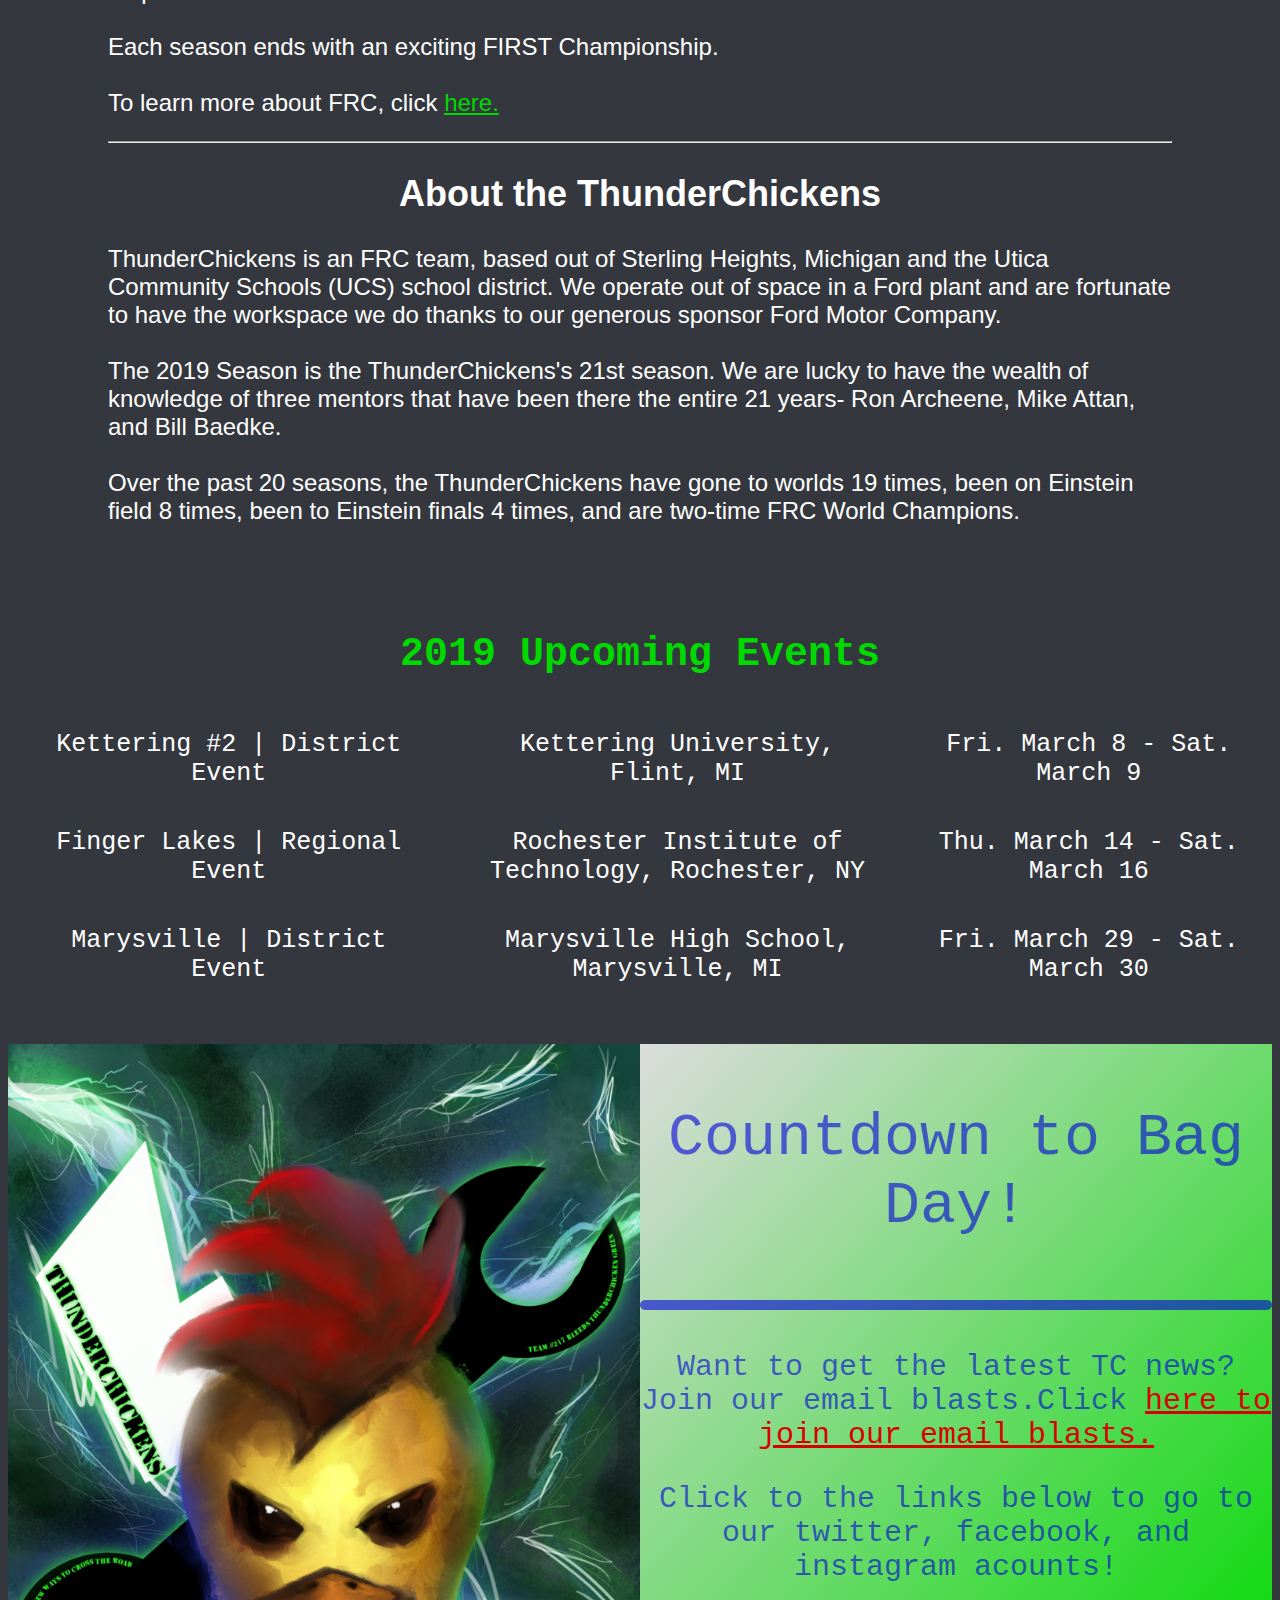
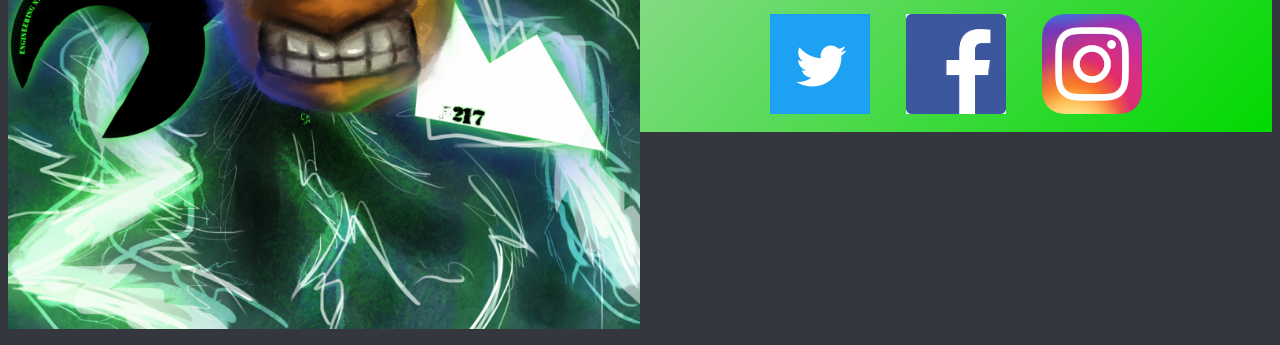
==== commit 8c81c3cd: "added gallery" ====
--- a/index.html
+++ b/index.html
@@ -14,7 +14,7 @@
             <div class="item1"><a href="./mentors.html">The Team</a></div>
             <div class="item1"><a href="./calendar.html">Calendar</a></div>
             <div class="item1">Sponsor Updates</div>
-            <div class="item1">Gallery</div>
+            <div class="item1"><a href="./Gallery.html">Gallery</a></div>
             <div class="item1"><a href="./ContactUs.html">Contact</a></div>
             <div class="item1">Login</div>
           </div>
